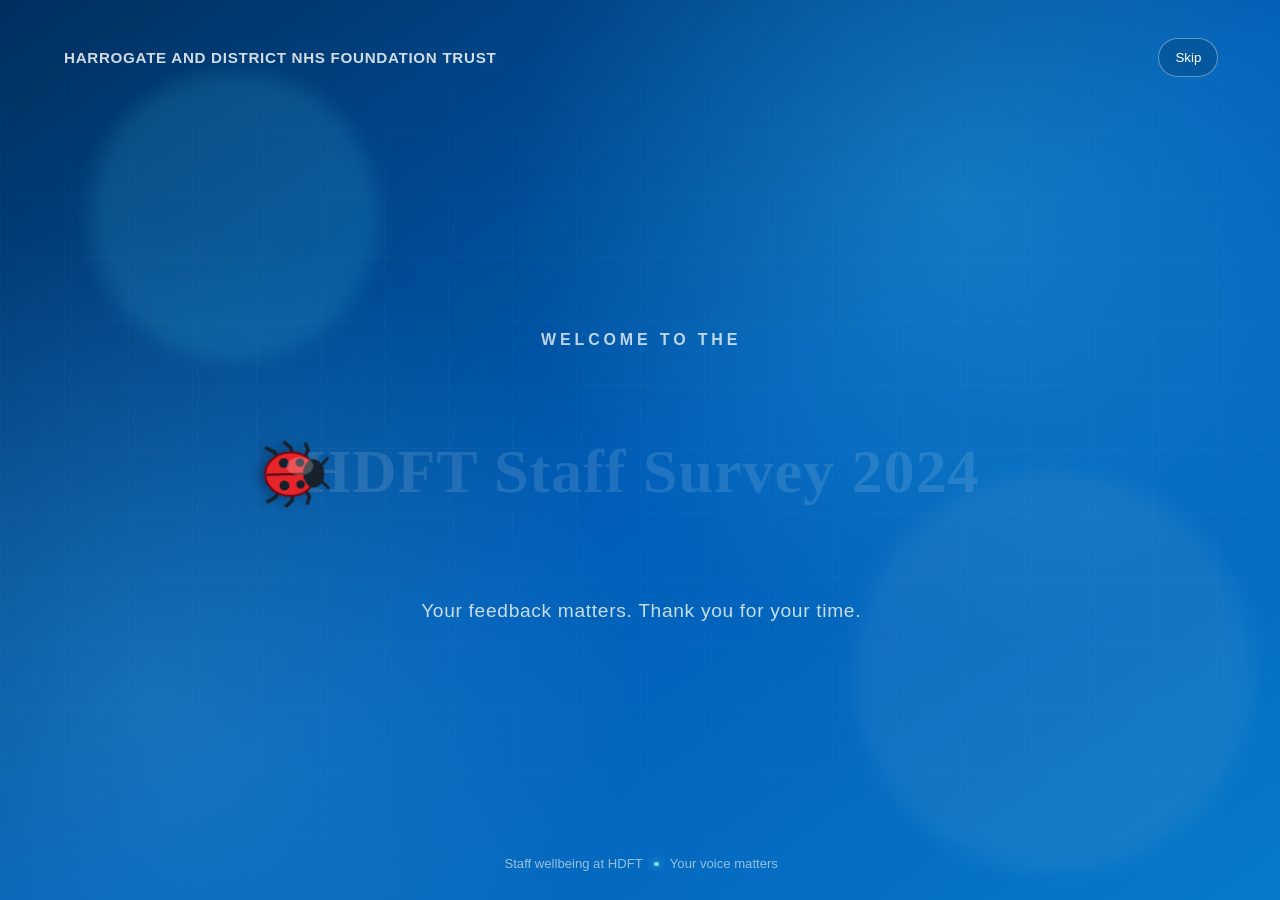
==== public/index.html @ cf276738 "feat: survey_questions table successfully created from Excel - 40 questions loaded into Fabric Lakeh" ====
<!DOCTYPE html>
<html lang="en">
<head>
    <meta charset="UTF-8">
    <meta name="viewport" content="width=device-width, initial-scale=1.0">
    <title>HDFT Staff Survey</title>
    <link rel="stylesheet" href="css/styles.css">
    <style>
    :root{--blue:#005eb8;--deep:#002f5f;--dark:#001c35;--cyan:#41c7ed;--aqua:#7fe4f4;--red:#e7242a;--white:#fff}
    .landing{position:fixed;inset:0;isolation:isolate;overflow:hidden;display:grid;grid-template-rows:auto 1fr auto;color:#fff;background:radial-gradient(circle at 75% 22%,rgb(65 199 237/.28),transparent 28rem),radial-gradient(circle at 12% 78%,rgb(127 228 244/.18),transparent 30rem),linear-gradient(145deg,var(--deep),var(--blue) 52%,#0879c9);transition:opacity .65s,transform .65s,visibility .65s;z-index:1000}
    .landing.hidden{display:none}
    .landing.leaving{opacity:0;visibility:hidden;transform:scale(1.025)}
    .grid{position:absolute;inset:0;z-index:-2;opacity:.16;background-image:linear-gradient(rgb(255 255 255/.15) 1px,transparent 1px),linear-gradient(90deg,rgb(255 255 255/.15) 1px,transparent 1px);background-size:64px 64px;mask-image:linear-gradient(transparent,#000 25%,#000 70%,transparent)}
    .glow{position:absolute;border-radius:50%;filter:blur(10px);opacity:.35;animation:float 9s ease-in-out infinite}.g1{width:18rem;height:18rem;top:8%;left:7%;background:rgb(65 199 237/.45)}.g2{width:25rem;height:25rem;right:2%;bottom:3%;background:rgb(255 255 255/.16);animation-delay:-3s}
    header{display:flex;justify-content:space-between;align-items:center;gap:1rem;padding:clamp(1.2rem,3vw,2.5rem) clamp(1.2rem,5vw,5rem);z-index:5}.org{color:rgb(255 255 255/.82);font-size:clamp(.72rem,1.2vw,.95rem);font-weight:650;letter-spacing:.045em;text-transform:uppercase}.skip,.continue-intro{border-radius:999px;cursor:pointer;transition:.18s;border:none;font-weight:500}.skip{border:1px solid rgb(255 255 255/.38);padding:.68rem 1rem;color:#fff;background:rgb(0 28 53/.2);backdrop-filter:blur(8px)}.skip:hover{color:var(--deep);background:#fff}.skip:focus-visible,.continue-intro:focus-visible{outline:3px solid #ffeb3b;outline-offset:4px}
    main{display:grid;place-items:center;padding:1rem clamp(1rem,4vw,4rem)}.intro,.identity{grid-area:1/1;width:min(94vw,1180px);display:flex;flex-direction:column;align-items:center;text-align:center;transition:.9s cubic-bezier(.22,1,.36,1)}.eyebrow,.overline{margin:0 0 1.2rem;color:rgb(255 255 255/.74);font-weight:700;letter-spacing:.24em;text-transform:uppercase}.stage{position:relative;width:min(94vw,1106px);height:clamp(125px,18vw,205px);display:flex;align-items:center}.wordmark{width:100%;height:auto;overflow:visible}.word-shadow,.word-ink{font-family:"Segoe Script","Bradley Hand","Comic Sans MS",cursive;font-size:62px;font-weight:600;letter-spacing:1px}.word-shadow{fill:rgb(255 255 255/.12)}.word-ink{fill:#fff}
    .guide{fill:none;stroke:transparent}.ladybird-wrap{position:absolute;width:clamp(2.7rem,5.5vw,4.8rem);height:clamp(2.7rem,5.5vw,4.8rem);left:0;top:50%;opacity:0;transform:translate(-50%,-50%);filter:drop-shadow(0 6px 5px rgb(0 20 40/.36))}.ladybird-wrap.moving{opacity:1}.ladybird{width:100%;height:100%;overflow:visible;animation:bob .36s ease-in-out infinite alternate}.legs{transform-origin:center;animation:legs .18s ease-in-out infinite alternate}.particle{position:absolute;z-index:3;border-radius:50%;pointer-events:none;background:radial-gradient(circle,#fff 0 20%,var(--aqua) 30% 55%,transparent 72%);box-shadow:0 0 9px var(--aqua);animation:particle .9s ease-out forwards}.message{margin:1.2rem 0 0;color:rgb(255 255 255/.78);font-size:clamp(.9rem,1.8vw,1.2rem);letter-spacing:.035em;opacity:0;animation:reveal .7s ease 5s forwards}
    .identity{opacity:0;visibility:hidden;transform:translateY(2rem) scale(.92)}.landing.logo .intro{opacity:0;visibility:hidden;transform:translateY(-2rem) scale(.96)}.landing.logo .identity{opacity:1;visibility:visible;transform:none}.dotlogo{display:flex;align-items:center;justify-content:center;line-height:.85;filter:drop-shadow(0 12px 28px rgb(0 28 53/.25))}.letter{font-size:clamp(6.5rem,18vw,13rem);font-weight:800;letter-spacing:-.08em}.o{position:relative;width:clamp(5.8rem,15vw,11rem);height:clamp(5.8rem,15vw,11rem);margin:0 clamp(.4rem,1.4vw,1rem);border:clamp(.6rem,1.7vw,1.2rem) solid rgb(255 255 255/.95);border-radius:50%;box-shadow:0 0 38px rgb(65 199 237/.25)}.orbit{position:absolute;inset:-.65rem;border:2px dashed rgb(127 228 244/.4);border-radius:50%;animation:spin 14s linear infinite}.logo-bug{position:absolute;top:-20%;left:50%;width:clamp(2.7rem,6vw,4.8rem);height:clamp(2.7rem,6vw,4.8rem);transform:translateX(-50%);animation:logoBug 2.5s ease-in-out infinite}.strap{margin:1.2rem 0 0;color:rgb(255 255 255/.86);font-size:clamp(1rem,2vw,1.35rem);letter-spacing:.14em}.continue-intro{display:inline-flex;align-items:center;justify-content:center;gap:.7rem;max-width:min(92vw,42rem);margin-top:1.8rem;padding:.95rem 1.6rem;text-align:center;line-height:1.4;white-space:normal;border:1px solid #fff;color:var(--deep);background:#fff;box-shadow:0 12px 28px rgb(0 28 53/.2)}.continue-intro:hover{color:#fff;background:var(--deep);transform:translateY(-2px)}footer{display:flex;justify-content:center;align-items:center;flex-wrap:wrap;gap:.7rem;padding:1rem 1.5rem 1.6rem;color:rgb(255 255 255/.58);font-size:clamp(.65rem,1.1vw,.82rem)}.footer-dot{width:.3rem;height:.3rem;border-radius:50%;background:var(--aqua);box-shadow:0 0 8px var(--aqua)}
    @keyframes write{to{stroke-dashoffset:0}}@keyframes reveal{to{opacity:1}}@keyframes float{50%{transform:translate(1.5rem,-1rem) scale(1.08)}}@keyframes bob{to{transform:scale(1.06)}}@keyframes legs{to{transform:skewX(3deg)}}@keyframes particle{0%{opacity:0;transform:scale(.25)}20%{opacity:1}to{opacity:0;transform:translate(var(--dx),var(--dy)) scale(1.15)}}@keyframes spin{to{transform:rotate(360deg)}}@keyframes logoBug{50%{transform:translateX(-50%) translateY(-.55rem) rotate(-8deg)}}
    @media(max-width:600px){header{align-items:flex-start}.org{max-width:13rem;font-size:.64rem}.skip{font-size:.72rem;padding:.55rem .7rem}.stage{height:150px}.letter{font-size:clamp(5.2rem,27vw,7rem)}.o{width:clamp(4.4rem,22vw,5.8rem);height:clamp(4.4rem,22vw,5.8rem)}}
    @media(prefers-reduced-motion:reduce){*{animation-duration:1ms!important;animation-delay:0ms!important;transition-duration:1ms!important}.intro{display:none}.identity{opacity:1;visibility:visible;transform:none}}
    </style>
</head>
<body>
    <!-- HDFT Landing Page -->
    <section class="landing" id="landing" aria-label="HDFT Staff Survey introduction">
        <div class="grid" aria-hidden="true"></div><span class="glow g1"></span><span class="glow g2"></span>
        <header><div class="org">Harrogate and District NHS Foundation Trust</div><button class="skip" id="skip">Skip</button></header>
        <main>
            <div class="intro">
                <p class="eyebrow">Welcome to the</p>
                <div class="stage" id="stage">
                    <svg class="wordmark" viewBox="0 0 1106 180" role="img" aria-label="HDFT Staff Survey">
                        <defs>
                            <filter id="textGlow" x="-20%" y="-50%" width="140%" height="200%">
                                <feGaussianBlur stdDeviation="2.5" result="blur" />
                                <feMerge><feMergeNode in="blur"/><feMergeNode in="SourceGraphic"/></feMerge>
                            </filter>
                            <clipPath id="writingReveal">
                                <rect id="revealRect" x="0" y="0" width="0" height="180" />
                            </clipPath>
                        </defs>
                        <text class="word-shadow" x="553" y="108" text-anchor="middle">HDFT Staff Survey 2024</text>
                        <text class="word-ink" x="553" y="108" text-anchor="middle" clip-path="url(#writingReveal)" filter="url(#textGlow)">HDFT Staff Survey 2024</text>
                        <path id="inkPath" class="guide" d="M55 108 C245 95 410 112 555 102 C720 91 875 111 1050 101" />
                    </svg>
                    <div class="ladybird-wrap moving" id="bug" aria-hidden="true">
                        <svg class="ladybird" viewBox="0 0 100 100"><g class="legs" fill="none" stroke="#17212b" stroke-width="5" stroke-linecap="round"><path d="M35 42 17 31 8 34M31 55 13 55 5 64M35 68 18 79 12 90M65 42 83 31 92 34M69 55 87 55 95 64M65 68 82 79 88 90"/></g><ellipse cx="50" cy="57" rx="31" ry="36" fill="#e7242a" stroke="#6e0914" stroke-width="3"/><path d="M50 23v68" stroke="#520811" stroke-width="3"/><ellipse cx="50" cy="24" rx="20" ry="15" fill="#17212b"/><path d="M40 14 29 4M60 14 71 4" stroke="#17212b" stroke-width="4" stroke-linecap="round"/><g fill="#17212b"><circle cx="34" cy="43" r="6"/><circle cx="34" cy="66" r="7"/><circle cx="65" cy="43" r="6"/><circle cx="66" cy="66" r="7"/></g><ellipse cx="39" cy="43" rx="13" ry="19" fill="rgb(255 255 255/.22)"/></svg>
                    </div>
                </div>
                <p class="message">Your feedback matters. Thank you for your time.</p>
            </div>
            <div class="identity">
                <p class="overline">Staff Survey 2024</p>
                <div class="dotlogo" aria-label="HDFT"><span class="letter">H</span><span class="o"><span class="orbit"></span><span class="logo-bug" id="logoBug"></span></span><span class="letter">T</span></div>
                <p class="strap">Listen. Learn. Improve.</p>
                <button class="continue-intro" id="continue-intro">Begin the survey <span aria-hidden="true">→</span></button>
            </div>
        </main>
        <footer><span>Staff wellbeing at HDFT</span><span class="footer-dot"></span><span>Your voice matters</span></footer>
    </section>

    <div id="app" class="container" style="display:none;">
        <!-- Loading State -->
        <div id="loading" class="loading hidden">
            <div class="spinner"></div>
            <p>Loading survey...</p>
        </div>

        <!-- Token Entry Page -->
        <div id="token-entry" class="page hidden">

        <!-- Survey Page -->
        <div id="survey-page" class="page hidden">
            <div class="survey-container">
                <div class="survey-header">
                    <h1 id="survey-title">HDFT Staff Survey</h1>
                    <p id="survey-description" class="survey-description"></p>
                    <div class="progress-bar">
                        <div id="progress-fill" class="progress-fill" style="width: 0%"></div>
                    </div>
                    <p class="progress-text">
                        Question <span id="current-question">1</span> of <span id="total-questions">0</span>
                    </p>
                </div>

                <form id="survey-form" class="survey-form">
                    <div id="questions-container" class="questions-container"></div>

                    <div class="form-actions">
                        <button type="button" id="prev-btn" class="btn btn-secondary hidden">
                            ← Previous
                        </button>
                        <button type="button" id="next-btn" class="btn btn-primary hidden">
                            Next →
                        </button>
                        <button type="submit" id="submit-btn" class="btn btn-success hidden">
                            Submit Survey
                        </button>
                    </div>

                    <div id="survey-error" class="alert alert-error hidden"></div>
                </form>

                <div class="survey-info">
                    <p><strong>Note:</strong> Your responses are confidential and will be analyzed in aggregate.</p>
                </div>
            </div>
        </div>

        <!-- Thank You Page -->
        <div id="thank-you-page" class="page hidden">
            <div class="card success-card">
                <div class="success-icon">✓</div>
                <h1>Thank You!</h1>
                <p class="thank-you-message">
                    Your survey response has been successfully recorded.
                </p>
                <p class="thank-you-details">
                    We appreciate your feedback and will use it to improve our services.
                </p>
            </div>
        </div>

        <!-- Error Page -->
        <div id="error-page" class="page hidden">
            <div class="card error-card">
                <div class="error-icon">!</div>
                <h1 id="error-title">Error</h1>
                <p id="error-message"></p>
                <button class="btn btn-primary" onclick="location.reload()">Try Again</button>
            </div>
        </div>
    </div>

    <script>
    // Handle landing page animation
    (() => {
        const landing = document.getElementById('landing');
        const stage = document.getElementById('stage');
        const bug = document.getElementById('bug');
        const ink = document.getElementById('inkPath');
        const logoBug = document.getElementById('logoBug');
        const revealRect = document.getElementById('revealRect');
        const skipBtn = document.getElementById('skip');
        
        if (logoBug && bug) logoBug.innerHTML = bug.innerHTML;
        
        const duration = 8600, delay = 600;
        const reduced = matchMedia('(prefers-reduced-motion: reduce)').matches;
        let start = null, lastParticle = 0, raf;
        
        function placeBug(t) {
            if (!start) start = t;
            const elapsed = t - start;
            const p = Math.max(0, Math.min(1, (elapsed - delay) / duration));
            const len = ink.getTotalLength();
            const pt = ink.getPointAtLength(len * p);
            const next = ink.getPointAtLength(Math.min(len, len * p + 2));
            const svg = ink.ownerSVGElement;
            const r = svg.getBoundingClientRect();
            const vb = svg.viewBox.baseVal;
            const x = (pt.x - vb.x) / vb.width * r.width;
            const y = (pt.y - vb.y) / vb.height * r.height;
            
            if (revealRect) revealRect.setAttribute('width', String(1106 * p));
            bug.style.left = x + 'px';
            bug.style.top = y + 'px';
            bug.style.rotate = (Math.atan2(next.y - pt.y, next.x - pt.x) * 180 / Math.PI + 90) + 'deg';
            
            if (elapsed > delay && t - lastParticle > 85 && p < 1) {
                particle(x, y);
                lastParticle = t;
            }
            if (p < 1) raf = requestAnimationFrame(placeBug);
        }
        
        function particle(x, y) {
            const e = document.createElement('i');
            e.className = 'particle';
            const s = 3 + Math.random() * 5;
            e.style.cssText = `left:${x}px;top:${y}px;width:${s}px;height:${s}px;--dx:${-15 + Math.random() * 30}px;--dy:${-25 - Math.random() * 25}px`;
            stage.appendChild(e);
            setTimeout(() => e.remove(), 1000);
        }
        
        function finish() {
            landing.classList.add('leaving');
            setTimeout(() => {
                landing.classList.add('hidden');
            }, 650);
        }
        
        if (skipBtn) skipBtn.onclick = finish;
        
        if (reduced) {
            if (revealRect) revealRect.setAttribute('width', '1106');
            landing.classList.add('logo');
        } else {
            raf = requestAnimationFrame(placeBug);
            setTimeout(() => landing.classList.add('logo'), delay + duration + 1400);
        }
        
        window.addEventListener('beforeunload', () => cancelAnimationFrame(raf));
    })();
    </script>

    <script src="js/app.js"></script>
</body>
</html>
---- public/css/styles.css ----
/* ============================================================================
   HDFT Staff Survey - Stylesheet
   ============================================================================ */

:root {
    --primary-color: #0078d4;
    --primary-dark: #005a9e;
    --primary-light: #e7f1fa;
    --success-color: #107c10;
    --error-color: #e74c3c;
    --warning-color: #f39c12;
    --text-color: #333;
    --text-light: #666;
    --border-color: #ddd;
    --bg-color: #f5f5f5;
    --white: #fff;
    
    --spacing-xs: 4px;
    --spacing-sm: 8px;
    --spacing-md: 16px;
    --spacing-lg: 24px;
    --spacing-xl: 32px;
    
    --border-radius: 4px;
    --shadow: 0 2px 8px rgba(0, 0, 0, 0.1);
    --shadow-lg: 0 4px 16px rgba(0, 0, 0, 0.15);
}

* {
    margin: 0;
    padding: 0;
    box-sizing: border-box;
}

html, body {
    height: 100%;
    font-family: -apple-system, BlinkMacSystemFont, 'Segoe UI', Roboto, 'Helvetica Neue', Arial, sans-serif;
    background-color: var(--bg-color);
    color: var(--text-color);
    line-height: 1.6;
}

/* ============================================================================
   CONTAINER & LAYOUT
   ============================================================================ */

.container {
    min-height: 100vh;
    display: flex;
    align-items: center;
    justify-content: center;
    padding: var(--spacing-md);
}

.page {
    width: 100%;
    max-width: 800px;
    animation: fadeIn 0.3s ease-in;
}

.page.hidden {
    display: none;
}

@keyframes fadeIn {
    from {
        opacity: 0;
        transform: translateY(10px);
    }
    to {
        opacity: 1;
        transform: translateY(0);
    }
}

/* ============================================================================
   CARD COMPONENT
   ============================================================================ */

.card {
    background: var(--white);
    border-radius: var(--border-radius);
    box-shadow: var(--shadow);
    overflow: hidden;
}

.card-header {
    background: linear-gradient(135deg, var(--primary-color), var(--primary-dark));
    color: var(--white);
    padding: var(--spacing-xl);
    text-align: center;
}

.card-header h1 {
    font-size: 28px;
    margin-bottom: var(--spacing-sm);
}

.card-header .subtitle {
    font-size: 16px;
    opacity: 0.95;
}

.card > *:not(.card-header) {
    padding: var(--spacing-xl);
}

.success-card {
    text-align: center;
    padding: var(--spacing-xl);
}

.error-card {
    text-align: center;
    padding: var(--spacing-xl);
}

.success-icon, .error-icon {
    font-size: 64px;
    margin-bottom: var(--spacing-md);
}

.success-icon {
    color: var(--success-color);
}

.error-icon {
    color: var(--error-color);
}

.success-card h1, .error-card h1 {
    color: var(--primary-color);
    margin-bottom: var(--spacing-md);
}

.thank-you-message {
    font-size: 18px;
    font-weight: 500;
    color: var(--text-color);
    margin-bottom: var(--spacing-md);
}

.thank-you-details {
    color: var(--text-light);
    margin-bottom: var(--spacing-lg);
}

/* ============================================================================
   FORM COMPONENTS
   ============================================================================ */

.form {
    display: flex;
    flex-direction: column;
    gap: var(--spacing-md);
}

.form-group {
    display: flex;
    flex-direction: column;
    gap: var(--spacing-sm);
}

.form-group label {
    font-weight: 500;
    color: var(--text-color);
}

.form-group input,
.form-group textarea,
.form-group select {
    padding: var(--spacing-md);
    border: 1px solid var(--border-color);
    border-radius: var(--border-radius);
    font-size: 14px;
    font-family: inherit;
    transition: border-color 0.2s, box-shadow 0.2s;
}

.form-group input:focus,
.form-group textarea:focus,
.form-group select:focus {
    outline: none;
    border-color: var(--primary-color);
    box-shadow: 0 0 0 3px var(--primary-light);
}

.form-group input:invalid {
    border-color: var(--error-color);
}

.help-text {
    font-size: 12px;
    color: var(--text-light);
}

/* ============================================================================
   BUTTONS
   ============================================================================ */

.btn {
    padding: var(--spacing-md) var(--spacing-lg);
    border: none;
    border-radius: var(--border-radius);
    font-size: 14px;
    font-weight: 500;
    cursor: pointer;
    transition: background-color 0.2s, transform 0.1s;
    text-transform: uppercase;
    letter-spacing: 0.5px;
}

.btn:hover:not(:disabled) {
    transform: translateY(-2px);
}

.btn:active:not(:disabled) {
    transform: translateY(0);
}

.btn:disabled {
    opacity: 0.5;
    cursor: not-allowed;
}

.btn.hidden {
    display: none;
}

.btn-primary {
    background-color: var(--primary-color);
    color: var(--white);
}

.btn-primary:hover:not(:disabled) {
    background-color: var(--primary-dark);
}

.btn-secondary {
    background-color: var(--border-color);
    color: var(--text-color);
}

.btn-secondary:hover:not(:disabled) {
    background-color: #bbb;
}

.btn-success {
    background-color: var(--success-color);
    color: var(--white);
}

.btn-success:hover:not(:disabled) {
    background-color: #0d5f0d;
}

.btn-large {
    width: 100%;
    padding: var(--spacing-lg) var(--spacing-xl);
    font-size: 16px;
}

.form-actions {
    display: flex;
    gap: var(--spacing-md);
    margin-top: var(--spacing-lg);
}

.form-actions .btn {
    flex: 1;
}

/* ============================================================================
   ALERTS
   ============================================================================ */

.alert {
    padding: var(--spacing-md);
    border-radius: var(--border-radius);
    margin-bottom: var(--spacing-md);
    font-size: 14px;
}

.alert.hidden {
    display: none;
}

.alert-error {
    background-color: #fde7e7;
    color: var(--error-color);
    border-left: 4px solid var(--error-color);
}

.alert-success {
    background-color: #e8f5e9;
    color: var(--success-color);
    border-left: 4px solid var(--success-color);
}

/* ============================================================================
   SURVEY STYLES
   ============================================================================ */

.survey-header {
    background-color: var(--primary-light);
    padding: var(--spacing-lg);
    border-bottom: 1px solid var(--border-color);
}

.survey-header h1 {
    color: var(--primary-color);
    margin-bottom: var(--spacing-sm);
}

.survey-description {
    color: var(--text-light);
    font-size: 14px;
    margin-bottom: var(--spacing-md);
}

.progress-bar {
    width: 100%;
    height: 4px;
    background-color: var(--border-color);
    border-radius: 2px;
    overflow: hidden;
    margin-bottom: var(--spacing-md);
}

.progress-fill {
    height: 100%;
    background-color: var(--primary-color);
    transition: width 0.3s ease;
}

.progress-text {
    font-size: 12px;
    color: var(--text-light);
    text-align: right;
}

.questions-container {
    padding: var(--spacing-lg);
}

.question-group {
    margin-bottom: var(--spacing-xl);
    padding-bottom: var(--spacing-xl);
    border-bottom: 1px solid var(--border-color);
}

.question-group:last-child {
    border-bottom: none;
}

.question-label {
    display: block;
    font-weight: 500;
    margin-bottom: var(--spacing-md);
    color: var(--text-color);
}

.question-number {
    color: var(--text-light);
    font-size: 12px;
    text-transform: uppercase;
    letter-spacing: 0.5px;
    margin-bottom: var(--spacing-sm);
}

/* Likert Scale */
.likert-options {
    display: flex;
    gap: var(--spacing-sm);
    flex-wrap: wrap;
    justify-content: space-between;
}

.likert-options label {
    flex: 1;
    min-width: 80px;
}

.likert-options input[type="radio"] {
    display: none;
}

.likert-option {
    display: flex;
    align-items: center;
    justify-content: center;
    padding: var(--spacing-md);
    border: 1px solid var(--border-color);
    border-radius: var(--border-radius);
    cursor: pointer;
    transition: all 0.2s;
    text-align: center;
    font-size: 12px;
}

.likert-options input[type="radio"]:checked + .likert-option {
    background-color: var(--primary-color);
    color: var(--white);
    border-color: var(--primary-color);
}

.likert-options input[type="radio"]:hover + .likert-option {
    border-color: var(--primary-color);
}

/* Multiple Choice */
.checkbox-options {
    display: flex;
    flex-direction: column;
    gap: var(--spacing-md);
}

.checkbox-option {
    display: flex;
    align-items: center;
    gap: var(--spacing-md);
}

.checkbox-option input[type="checkbox"] {
    width: 18px;
    height: 18px;
    cursor: pointer;
    accent-color: var(--primary-color);
}

.checkbox-option label {
    cursor: pointer;
    flex: 1;
}

/* Text Input */
.text-input {
    width: 100%;
}

/* Text Area */
.text-area {
    width: 100%;
    min-height: 120px;
    resize: vertical;
}

/* ============================================================================
   HELP SECTION
   ============================================================================ */

.help-section {
    background-color: var(--primary-light);
    padding: var(--spacing-lg);
    border-radius: var(--border-radius);
    margin-top: var(--spacing-lg);
    border-left: 4px solid var(--primary-color);
}

.help-section p {
    margin: var(--spacing-sm) 0;
    color: var(--text-color);
}

.help-section p:first-child {
    margin-top: 0;
}

.help-section p:last-child {
    margin-bottom: 0;
}

.survey-info {
    padding: var(--spacing-lg);
    background-color: #f9f9f9;
    border-radius: var(--border-radius);
    font-size: 13px;
    color: var(--text-light);
    border-top: 1px solid var(--border-color);
}

/* ============================================================================
   LOADING
   ============================================================================ */

.loading {
    display: flex;
    flex-direction: column;
    align-items: center;
    justify-content: center;
    gap: var(--spacing-md);
}

.loading.hidden {
    display: none;
}

.spinner {
    width: 40px;
    height: 40px;
    border: 4px solid var(--primary-light);
    border-top-color: var(--primary-color);
    border-radius: 50%;
    animation: spin 1s linear infinite;
}

@keyframes spin {
    to {
        transform: rotate(360deg);
    }
}

/* ============================================================================
   RESPONSIVE DESIGN
   ============================================================================ */

@media (max-width: 768px) {
    .container {
        padding: var(--spacing-md);
    }

    .card-header {
        padding: var(--spacing-lg);
    }

    .card-header h1 {
        font-size: 24px;
    }

    .card > *:not(.card-header) {
        padding: var(--spacing-lg);
    }

    .likert-options {
        gap: var(--spacing-xs);
    }

    .likert-option {
        padding: var(--spacing-sm);
        font-size: 11px;
    }

    .form-actions {
        flex-direction: column;
    }

    .form-actions .btn {
        width: 100%;
    }
}

@media (max-width: 480px) {
    .container {
        padding: var(--spacing-sm);
    }

    .card-header {
        padding: var(--spacing-lg) var(--spacing-md);
    }

    .card-header h1 {
        font-size: 20px;
    }

    .card > *:not(.card-header) {
        padding: var(--spacing-lg) var(--spacing-md);
    }

    .btn {
        padding: var(--spacing-md) var(--spacing-md);
        font-size: 13px;
    }

    .question-group {
        margin-bottom: var(--spacing-lg);
        padding-bottom: var(--spacing-lg);
    }
}

/* ============================================================================
   PRINT STYLES
   ============================================================================ */

@media print {
    body {
        background-color: var(--white);
    }

    .btn,
    .form-actions,
    .help-section,
    .loading {
        display: none;
    }
}
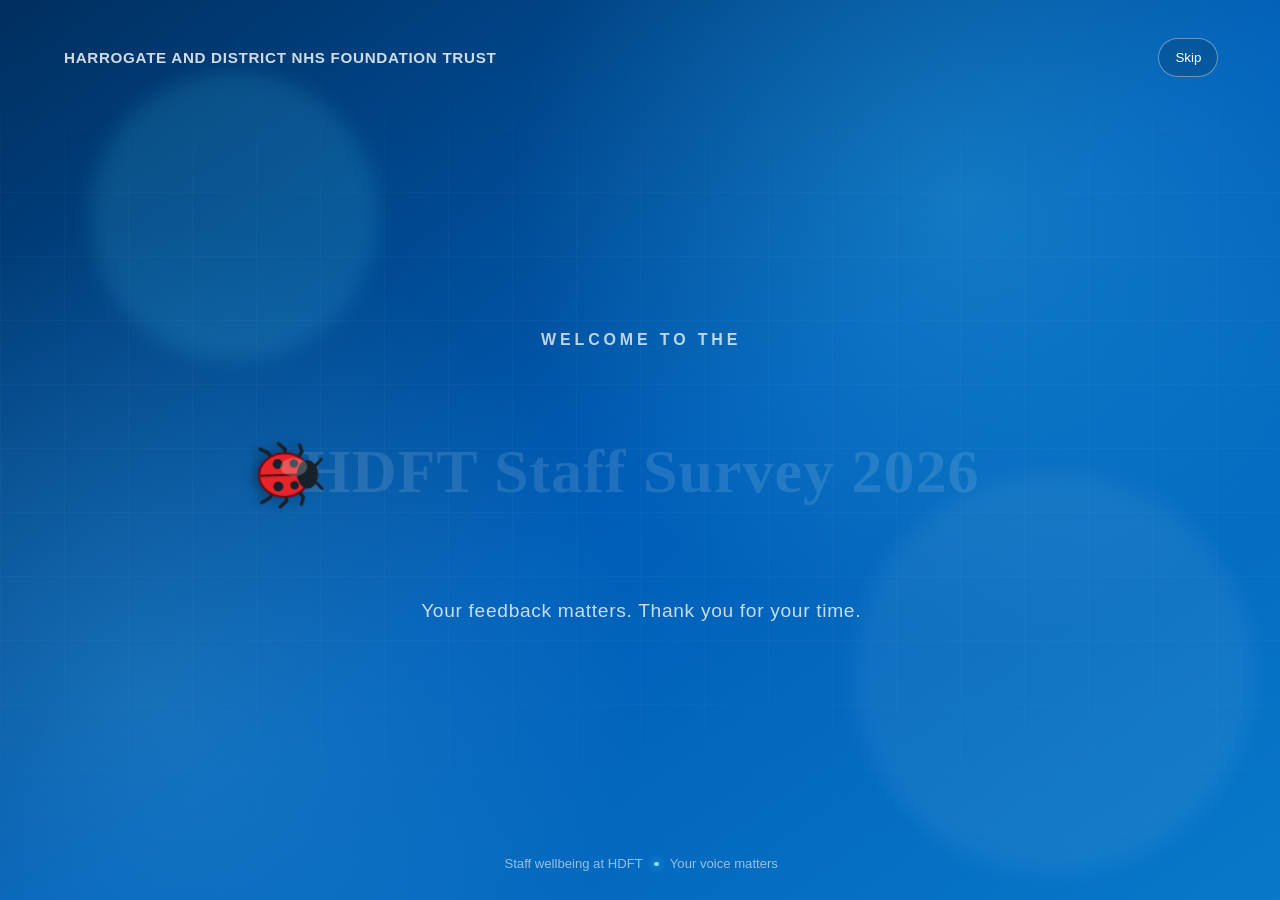
==== commit 5ef3e2c0: "fix: update survey year to 2026 and logo to DOT - Changed year from 2024 to 2026 in both landing.htm" ====
--- a/public/index.html
+++ b/public/index.html
@@ -40,8 +40,8 @@
                                 <rect id="revealRect" x="0" y="0" width="0" height="180" />
                             </clipPath>
                         </defs>
-                        <text class="word-shadow" x="553" y="108" text-anchor="middle">HDFT Staff Survey 2024</text>
-                        <text class="word-ink" x="553" y="108" text-anchor="middle" clip-path="url(#writingReveal)" filter="url(#textGlow)">HDFT Staff Survey 2024</text>
+                        <text class="word-shadow" x="553" y="108" text-anchor="middle">HDFT Staff Survey 2026</text>
+                        <text class="word-ink" x="553" y="108" text-anchor="middle" clip-path="url(#writingReveal)" filter="url(#textGlow)">HDFT Staff Survey 2026</text>
                         <path id="inkPath" class="guide" d="M55 108 C245 95 410 112 555 102 C720 91 875 111 1050 101" />
                     </svg>
                     <div class="ladybird-wrap moving" id="bug" aria-hidden="true">
@@ -51,8 +51,8 @@
                 <p class="message">Your feedback matters. Thank you for your time.</p>
             </div>
             <div class="identity">
-                <p class="overline">Staff Survey 2024</p>
-                <div class="dotlogo" aria-label="HDFT"><span class="letter">H</span><span class="o"><span class="orbit"></span><span class="logo-bug" id="logoBug"></span></span><span class="letter">T</span></div>
+                <p class="overline">Staff Survey 2026</p>
+                <div class="dotlogo" aria-label="DOT"><span class="letter">D</span><span class="o"><span class="orbit"></span><span class="logo-bug" id="logoBug"></span></span><span class="letter">T</span></div>
                 <p class="strap">Listen. Learn. Improve.</p>
                 <button class="continue-intro" id="continue-intro">Begin the survey <span aria-hidden="true">→</span></button>
             </div>
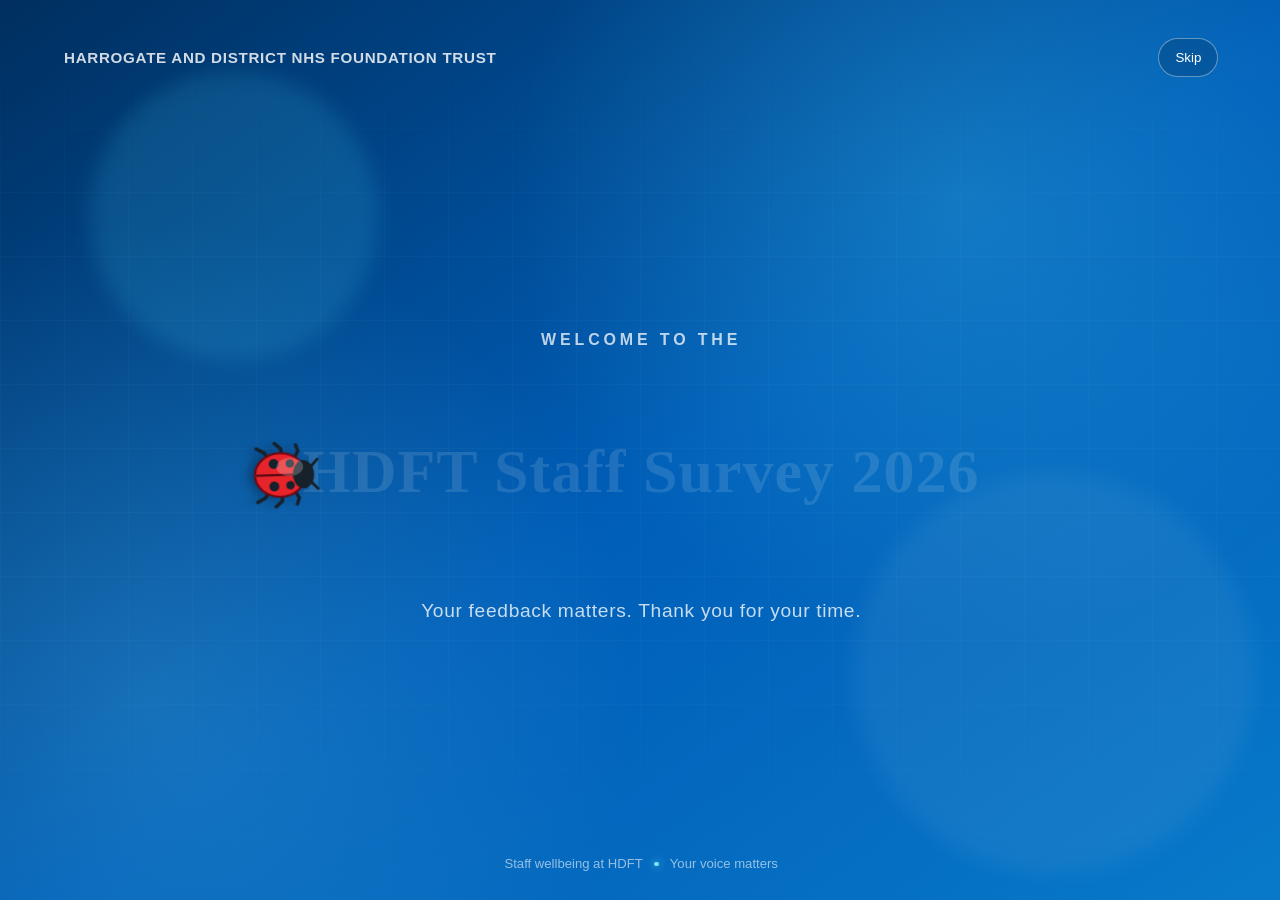
==== commit a3688e5b: "feat: add Digital Opportunities Team branding - Added 'Digital Opportunities Team' subtitle under ma" ====
--- a/public/index.html
+++ b/public/index.html
@@ -15,7 +15,7 @@
     header{display:flex;justify-content:space-between;align-items:center;gap:1rem;padding:clamp(1.2rem,3vw,2.5rem) clamp(1.2rem,5vw,5rem);z-index:5}.org{color:rgb(255 255 255/.82);font-size:clamp(.72rem,1.2vw,.95rem);font-weight:650;letter-spacing:.045em;text-transform:uppercase}.skip,.continue-intro{border-radius:999px;cursor:pointer;transition:.18s;border:none;font-weight:500}.skip{border:1px solid rgb(255 255 255/.38);padding:.68rem 1rem;color:#fff;background:rgb(0 28 53/.2);backdrop-filter:blur(8px)}.skip:hover{color:var(--deep);background:#fff}.skip:focus-visible,.continue-intro:focus-visible{outline:3px solid #ffeb3b;outline-offset:4px}
     main{display:grid;place-items:center;padding:1rem clamp(1rem,4vw,4rem)}.intro,.identity{grid-area:1/1;width:min(94vw,1180px);display:flex;flex-direction:column;align-items:center;text-align:center;transition:.9s cubic-bezier(.22,1,.36,1)}.eyebrow,.overline{margin:0 0 1.2rem;color:rgb(255 255 255/.74);font-weight:700;letter-spacing:.24em;text-transform:uppercase}.stage{position:relative;width:min(94vw,1106px);height:clamp(125px,18vw,205px);display:flex;align-items:center}.wordmark{width:100%;height:auto;overflow:visible}.word-shadow,.word-ink{font-family:"Segoe Script","Bradley Hand","Comic Sans MS",cursive;font-size:62px;font-weight:600;letter-spacing:1px}.word-shadow{fill:rgb(255 255 255/.12)}.word-ink{fill:#fff}
     .guide{fill:none;stroke:transparent}.ladybird-wrap{position:absolute;width:clamp(2.7rem,5.5vw,4.8rem);height:clamp(2.7rem,5.5vw,4.8rem);left:0;top:50%;opacity:0;transform:translate(-50%,-50%);filter:drop-shadow(0 6px 5px rgb(0 20 40/.36))}.ladybird-wrap.moving{opacity:1}.ladybird{width:100%;height:100%;overflow:visible;animation:bob .36s ease-in-out infinite alternate}.legs{transform-origin:center;animation:legs .18s ease-in-out infinite alternate}.particle{position:absolute;z-index:3;border-radius:50%;pointer-events:none;background:radial-gradient(circle,#fff 0 20%,var(--aqua) 30% 55%,transparent 72%);box-shadow:0 0 9px var(--aqua);animation:particle .9s ease-out forwards}.message{margin:1.2rem 0 0;color:rgb(255 255 255/.78);font-size:clamp(.9rem,1.8vw,1.2rem);letter-spacing:.035em;opacity:0;animation:reveal .7s ease 5s forwards}
-    .identity{opacity:0;visibility:hidden;transform:translateY(2rem) scale(.92)}.landing.logo .intro{opacity:0;visibility:hidden;transform:translateY(-2rem) scale(.96)}.landing.logo .identity{opacity:1;visibility:visible;transform:none}.dotlogo{display:flex;align-items:center;justify-content:center;line-height:.85;filter:drop-shadow(0 12px 28px rgb(0 28 53/.25))}.letter{font-size:clamp(6.5rem,18vw,13rem);font-weight:800;letter-spacing:-.08em}.o{position:relative;width:clamp(5.8rem,15vw,11rem);height:clamp(5.8rem,15vw,11rem);margin:0 clamp(.4rem,1.4vw,1rem);border:clamp(.6rem,1.7vw,1.2rem) solid rgb(255 255 255/.95);border-radius:50%;box-shadow:0 0 38px rgb(65 199 237/.25)}.orbit{position:absolute;inset:-.65rem;border:2px dashed rgb(127 228 244/.4);border-radius:50%;animation:spin 14s linear infinite}.logo-bug{position:absolute;top:-20%;left:50%;width:clamp(2.7rem,6vw,4.8rem);height:clamp(2.7rem,6vw,4.8rem);transform:translateX(-50%);animation:logoBug 2.5s ease-in-out infinite}.strap{margin:1.2rem 0 0;color:rgb(255 255 255/.86);font-size:clamp(1rem,2vw,1.35rem);letter-spacing:.14em}.continue-intro{display:inline-flex;align-items:center;justify-content:center;gap:.7rem;max-width:min(92vw,42rem);margin-top:1.8rem;padding:.95rem 1.6rem;text-align:center;line-height:1.4;white-space:normal;border:1px solid #fff;color:var(--deep);background:#fff;box-shadow:0 12px 28px rgb(0 28 53/.2)}.continue-intro:hover{color:#fff;background:var(--deep);transform:translateY(-2px)}footer{display:flex;justify-content:center;align-items:center;flex-wrap:wrap;gap:.7rem;padding:1rem 1.5rem 1.6rem;color:rgb(255 255 255/.58);font-size:clamp(.65rem,1.1vw,.82rem)}.footer-dot{width:.3rem;height:.3rem;border-radius:50%;background:var(--aqua);box-shadow:0 0 8px var(--aqua)}
+    .identity{opacity:0;visibility:hidden;transform:translateY(2rem) scale(.92)}.landing.logo .intro{opacity:0;visibility:hidden;transform:translateY(-2rem) scale(.96)}.landing.logo .identity{opacity:1;visibility:visible;transform:none}.dotlogo{display:flex;align-items:center;justify-content:center;line-height:.85;filter:drop-shadow(0 12px 28px rgb(0 28 53/.25))}.letter{font-size:clamp(6.5rem,18vw,13rem);font-weight:800;letter-spacing:-.08em}.o{position:relative;width:clamp(5.8rem,15vw,11rem);height:clamp(5.8rem,15vw,11rem);margin:0 clamp(.4rem,1.4vw,1rem);border:clamp(.6rem,1.7vw,1.2rem) solid rgb(255 255 255/.95);border-radius:50%;box-shadow:0 0 38px rgb(65 199 237/.25)}.orbit{position:absolute;inset:-.65rem;border:2px dashed rgb(127 228 244/.4);border-radius:50%;animation:spin 14s linear infinite}.logo-bug{position:absolute;top:-20%;left:50%;width:clamp(2.7rem,6vw,4.8rem);height:clamp(2.7rem,6vw,4.8rem);transform:translateX(-50%);animation:logoBug 2.5s ease-in-out infinite}.strap{margin:1.2rem 0 0;color:rgb(255 255 255/.86);font-size:clamp(1rem,2vw,1.35rem);letter-spacing:.14em}.logo-subtitle{margin:.4rem 0 0;color:rgb(255 255 255/.66);font-size:clamp(.7rem,1.4vw,.9rem);font-weight:400;letter-spacing:.06em;text-transform:lowercase}.continue-intro{display:inline-flex;align-items:center;justify-content:center;gap:.7rem;max-width:min(92vw,42rem);margin-top:1.8rem;padding:.95rem 1.6rem;text-align:center;line-height:1.4;white-space:normal;border:1px solid #fff;color:var(--deep);background:#fff;box-shadow:0 12px 28px rgb(0 28 53/.2)}.continue-intro:hover{color:#fff;background:var(--deep);transform:translateY(-2px)}footer{display:flex;justify-content:center;align-items:center;flex-wrap:wrap;gap:.7rem;padding:1rem 1.5rem 1.6rem;color:rgb(255 255 255/.58);font-size:clamp(.65rem,1.1vw,.82rem)}.footer-dot{width:.3rem;height:.3rem;border-radius:50%;background:var(--aqua);box-shadow:0 0 8px var(--aqua)}
     @keyframes write{to{stroke-dashoffset:0}}@keyframes reveal{to{opacity:1}}@keyframes float{50%{transform:translate(1.5rem,-1rem) scale(1.08)}}@keyframes bob{to{transform:scale(1.06)}}@keyframes legs{to{transform:skewX(3deg)}}@keyframes particle{0%{opacity:0;transform:scale(.25)}20%{opacity:1}to{opacity:0;transform:translate(var(--dx),var(--dy)) scale(1.15)}}@keyframes spin{to{transform:rotate(360deg)}}@keyframes logoBug{50%{transform:translateX(-50%) translateY(-.55rem) rotate(-8deg)}}
     @media(max-width:600px){header{align-items:flex-start}.org{max-width:13rem;font-size:.64rem}.skip{font-size:.72rem;padding:.55rem .7rem}.stage{height:150px}.letter{font-size:clamp(5.2rem,27vw,7rem)}.o{width:clamp(4.4rem,22vw,5.8rem);height:clamp(4.4rem,22vw,5.8rem)}}
     @media(prefers-reduced-motion:reduce){*{animation-duration:1ms!important;animation-delay:0ms!important;transition-duration:1ms!important}.intro{display:none}.identity{opacity:1;visibility:visible;transform:none}}
@@ -53,6 +53,7 @@
             <div class="identity">
                 <p class="overline">Staff Survey 2026</p>
                 <div class="dotlogo" aria-label="DOT"><span class="letter">D</span><span class="o"><span class="orbit"></span><span class="logo-bug" id="logoBug"></span></span><span class="letter">T</span></div>
+                <p class="logo-subtitle">digital opportunities team</p>
                 <p class="strap">Listen. Learn. Improve.</p>
                 <button class="continue-intro" id="continue-intro">Begin the survey <span aria-hidden="true">→</span></button>
             </div>
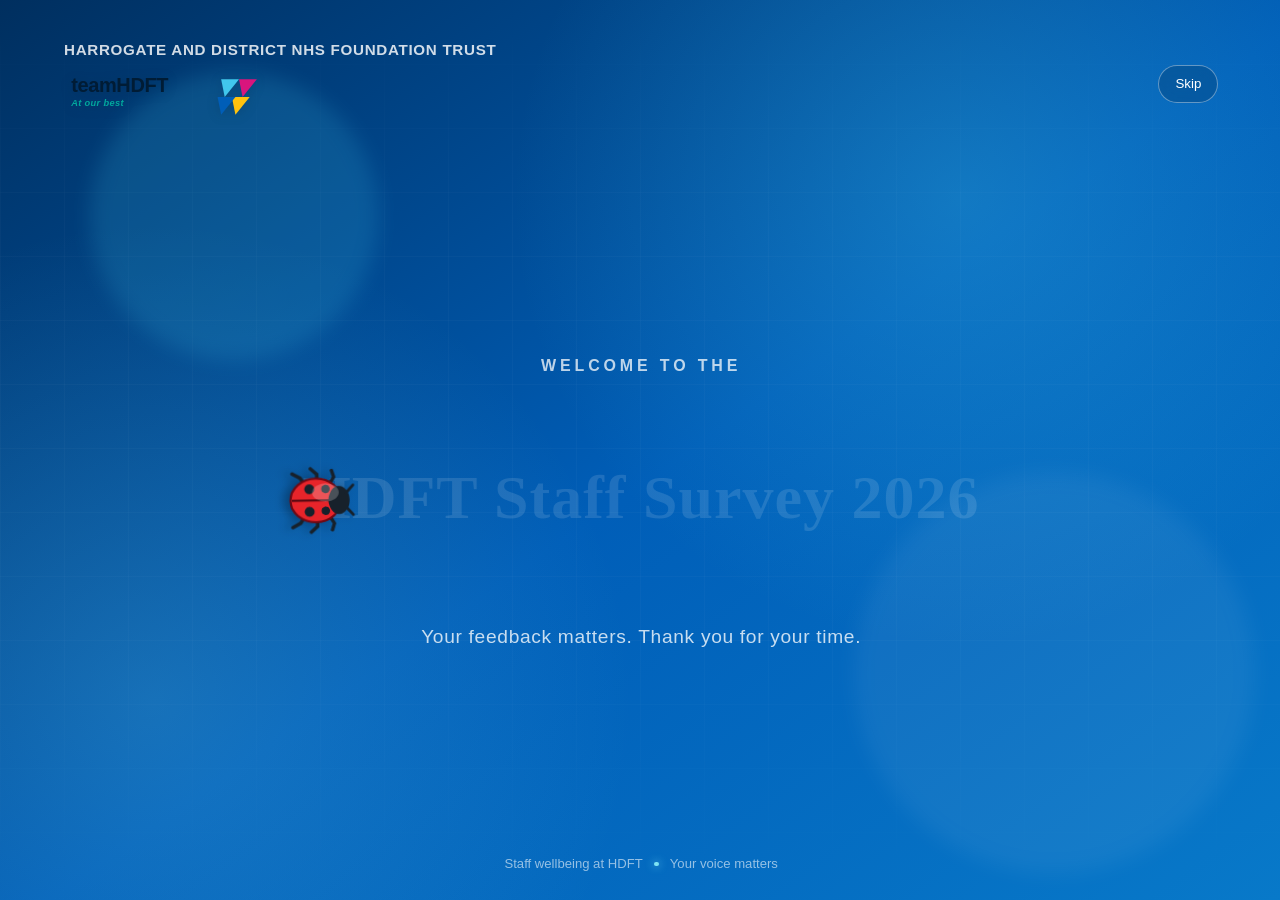
==== commit 8dfbf186: "feat: add teamHDFT logo to landing page header - Add teamHDFT 'At our best' SVG logo under organizat" ====
--- a/public/index.html
+++ b/public/index.html
@@ -12,12 +12,12 @@
     .landing.leaving{opacity:0;visibility:hidden;transform:scale(1.025)}
     .grid{position:absolute;inset:0;z-index:-2;opacity:.16;background-image:linear-gradient(rgb(255 255 255/.15) 1px,transparent 1px),linear-gradient(90deg,rgb(255 255 255/.15) 1px,transparent 1px);background-size:64px 64px;mask-image:linear-gradient(transparent,#000 25%,#000 70%,transparent)}
     .glow{position:absolute;border-radius:50%;filter:blur(10px);opacity:.35;animation:float 9s ease-in-out infinite}.g1{width:18rem;height:18rem;top:8%;left:7%;background:rgb(65 199 237/.45)}.g2{width:25rem;height:25rem;right:2%;bottom:3%;background:rgb(255 255 255/.16);animation-delay:-3s}
-    header{display:flex;justify-content:space-between;align-items:center;gap:1rem;padding:clamp(1.2rem,3vw,2.5rem) clamp(1.2rem,5vw,5rem);z-index:5}.org{color:rgb(255 255 255/.82);font-size:clamp(.72rem,1.2vw,.95rem);font-weight:650;letter-spacing:.045em;text-transform:uppercase}.skip,.continue-intro{border-radius:999px;cursor:pointer;transition:.18s;border:none;font-weight:500}.skip{border:1px solid rgb(255 255 255/.38);padding:.68rem 1rem;color:#fff;background:rgb(0 28 53/.2);backdrop-filter:blur(8px)}.skip:hover{color:var(--deep);background:#fff}.skip:focus-visible,.continue-intro:focus-visible{outline:3px solid #ffeb3b;outline-offset:4px}
+    header{display:flex;justify-content:space-between;align-items:center;gap:1rem;padding:clamp(1.2rem,3vw,2.5rem) clamp(1.2rem,5vw,5rem);z-index:5}.header-left{display:flex;flex-direction:column;gap:.6rem;align-items:flex-start}.org{color:rgb(255 255 255/.82);font-size:clamp(.72rem,1.2vw,.95rem);font-weight:650;letter-spacing:.045em;text-transform:uppercase}.team-hdft-logo{width:clamp(140px,20vw,200px);height:auto;filter:drop-shadow(0 2px 6px rgb(0 28 53/.2))}.skip,.continue-intro{border-radius:999px;cursor:pointer;transition:.18s;border:none;font-weight:500}.skip{border:1px solid rgb(255 255 255/.38);padding:.68rem 1rem;color:#fff;background:rgb(0 28 53/.2);backdrop-filter:blur(8px)}.skip:hover{color:var(--deep);background:#fff}.skip:focus-visible,.continue-intro:focus-visible{outline:3px solid #ffeb3b;outline-offset:4px}
     main{display:grid;place-items:center;padding:1rem clamp(1rem,4vw,4rem)}.intro,.identity{grid-area:1/1;width:min(94vw,1180px);display:flex;flex-direction:column;align-items:center;text-align:center;transition:.9s cubic-bezier(.22,1,.36,1)}.eyebrow,.overline{margin:0 0 1.2rem;color:rgb(255 255 255/.74);font-weight:700;letter-spacing:.24em;text-transform:uppercase}.stage{position:relative;width:min(94vw,1106px);height:clamp(125px,18vw,205px);display:flex;align-items:center}.wordmark{width:100%;height:auto;overflow:visible}.word-shadow,.word-ink{font-family:"Segoe Script","Bradley Hand","Comic Sans MS",cursive;font-size:62px;font-weight:600;letter-spacing:1px}.word-shadow{fill:rgb(255 255 255/.12)}.word-ink{fill:#fff}
     .guide{fill:none;stroke:transparent}.ladybird-wrap{position:absolute;width:clamp(2.7rem,5.5vw,4.8rem);height:clamp(2.7rem,5.5vw,4.8rem);left:0;top:50%;opacity:0;transform:translate(-50%,-50%);filter:drop-shadow(0 6px 5px rgb(0 20 40/.36))}.ladybird-wrap.moving{opacity:1}.ladybird{width:100%;height:100%;overflow:visible;animation:bob .36s ease-in-out infinite alternate}.legs{transform-origin:center;animation:legs .18s ease-in-out infinite alternate}.particle{position:absolute;z-index:3;border-radius:50%;pointer-events:none;background:radial-gradient(circle,#fff 0 20%,var(--aqua) 30% 55%,transparent 72%);box-shadow:0 0 9px var(--aqua);animation:particle .9s ease-out forwards}.message{margin:1.2rem 0 0;color:rgb(255 255 255/.78);font-size:clamp(.9rem,1.8vw,1.2rem);letter-spacing:.035em;opacity:0;animation:reveal .7s ease 5s forwards}
     .identity{opacity:0;visibility:hidden;transform:translateY(2rem) scale(.92)}.landing.logo .intro{opacity:0;visibility:hidden;transform:translateY(-2rem) scale(.96)}.landing.logo .identity{opacity:1;visibility:visible;transform:none}.dotlogo{display:flex;align-items:center;justify-content:center;line-height:.85;filter:drop-shadow(0 12px 28px rgb(0 28 53/.25))}.letter{font-size:clamp(6.5rem,18vw,13rem);font-weight:800;letter-spacing:-.08em}.o{position:relative;width:clamp(5.8rem,15vw,11rem);height:clamp(5.8rem,15vw,11rem);margin:0 clamp(.4rem,1.4vw,1rem);border:clamp(.6rem,1.7vw,1.2rem) solid rgb(255 255 255/.95);border-radius:50%;box-shadow:0 0 38px rgb(65 199 237/.25)}.orbit{position:absolute;inset:-.65rem;border:2px dashed rgb(127 228 244/.4);border-radius:50%;animation:spin 14s linear infinite}.logo-bug{position:absolute;top:-20%;left:50%;width:clamp(2.7rem,6vw,4.8rem);height:clamp(2.7rem,6vw,4.8rem);transform:translateX(-50%);animation:logoBug 2.5s ease-in-out infinite}.strap{margin:1.2rem 0 0;color:rgb(255 255 255/.86);font-size:clamp(1rem,2vw,1.35rem);letter-spacing:.14em}.logo-subtitle{margin:.4rem 0 0;color:rgb(255 255 255/.66);font-size:clamp(.7rem,1.4vw,.9rem);font-weight:400;letter-spacing:.06em;text-transform:lowercase}.continue-intro{display:inline-flex;align-items:center;justify-content:center;gap:.7rem;max-width:min(92vw,42rem);margin-top:1.8rem;padding:.95rem 1.6rem;text-align:center;line-height:1.4;white-space:normal;border:1px solid #fff;color:var(--deep);background:#fff;box-shadow:0 12px 28px rgb(0 28 53/.2)}.continue-intro:hover{color:#fff;background:var(--deep);transform:translateY(-2px)}footer{display:flex;justify-content:center;align-items:center;flex-wrap:wrap;gap:.7rem;padding:1rem 1.5rem 1.6rem;color:rgb(255 255 255/.58);font-size:clamp(.65rem,1.1vw,.82rem)}.footer-dot{width:.3rem;height:.3rem;border-radius:50%;background:var(--aqua);box-shadow:0 0 8px var(--aqua)}
     @keyframes write{to{stroke-dashoffset:0}}@keyframes reveal{to{opacity:1}}@keyframes float{50%{transform:translate(1.5rem,-1rem) scale(1.08)}}@keyframes bob{to{transform:scale(1.06)}}@keyframes legs{to{transform:skewX(3deg)}}@keyframes particle{0%{opacity:0;transform:scale(.25)}20%{opacity:1}to{opacity:0;transform:translate(var(--dx),var(--dy)) scale(1.15)}}@keyframes spin{to{transform:rotate(360deg)}}@keyframes logoBug{50%{transform:translateX(-50%) translateY(-.55rem) rotate(-8deg)}}
-    @media(max-width:600px){header{align-items:flex-start}.org{max-width:13rem;font-size:.64rem}.skip{font-size:.72rem;padding:.55rem .7rem}.stage{height:150px}.letter{font-size:clamp(5.2rem,27vw,7rem)}.o{width:clamp(4.4rem,22vw,5.8rem);height:clamp(4.4rem,22vw,5.8rem)}}
+    @media(max-width:600px){header{align-items:flex-start}.header-left{gap:.4rem}.org{max-width:13rem;font-size:.64rem}.team-hdft-logo{width:120px}.skip{font-size:.72rem;padding:.55rem .7rem}.stage{height:150px}.letter{font-size:clamp(5.2rem,27vw,7rem)}.o{width:clamp(4.4rem,22vw,5.8rem);height:clamp(4.4rem,22vw,5.8rem)}}
     @media(prefers-reduced-motion:reduce){*{animation-duration:1ms!important;animation-delay:0ms!important;transition-duration:1ms!important}.intro{display:none}.identity{opacity:1;visibility:visible;transform:none}}
     </style>
 </head>
@@ -25,7 +25,24 @@
     <!-- HDFT Landing Page -->
     <section class="landing" id="landing" aria-label="HDFT Staff Survey introduction">
         <div class="grid" aria-hidden="true"></div><span class="glow g1"></span><span class="glow g2"></span>
-        <header><div class="org">Harrogate and District NHS Foundation Trust</div><button class="skip" id="skip">Skip</button></header>
+        <header>
+            <div class="header-left">
+                <div class="org">Harrogate and District NHS Foundation Trust</div>
+                <svg class="team-hdft-logo" viewBox="0 0 280 80" role="img" aria-label="teamHDFT At our best">
+                    <defs>
+                        <style>
+                            .hdft-text{font-family:Arial,sans-serif;font-weight:700}.hdft-team{font-size:28px;fill:#001c35;letter-spacing:-.5px}.hdft-at{font-size:13px;fill:#00a89d;letter-spacing:.5px;font-style:italic}
+                        </style>
+                    </defs>
+                    <!-- Geometric shapes (swoosh) -->
+                    <polygon points="220,10 245,10 225,35" fill="#41c7ed"/><polygon points="245,10 270,10 250,35" fill="#d9157d"/><polygon points="235,35 260,35 240,60" fill="#ffc20e"/><polygon points="215,35 240,35 220,60" fill="#005eb8"/>
+                    <!-- Text -->
+                    <text x="10" y="28" class="hdft-text hdft-team">teamHDFT</text>
+                    <text x="10" y="48" class="hdft-text hdft-at">At our best</text>
+                </svg>
+            </div>
+            <button class="skip" id="skip">Skip</button>
+        </header>
         <main>
             <div class="intro">
                 <p class="eyebrow">Welcome to the</p>
--- a/public/css/styles.css
+++ b/public/css/styles.css
@@ -318,6 +318,15 @@
     margin-bottom: var(--spacing-md);
 }
 
+.survey-container {
+    background: var(--white);
+    border-radius: var(--border-radius);
+    box-shadow: var(--shadow-lg);
+    overflow: hidden;
+    display: flex;
+    flex-direction: column;
+}
+
 .progress-bar {
     width: 100%;
     height: 4px;
@@ -339,8 +348,29 @@
     text-align: right;
 }
 
+.survey-container {
+    background: var(--white);
+    border-radius: var(--border-radius);
+    box-shadow: var(--shadow-lg);
+    overflow: visible !important;
+    display: flex !important;
+    flex-direction: column;
+    min-height: auto;
+    width: 100%;
+}
+
+.survey-form {
+    width: 100%;
+    display: block !important;
+    overflow: visible !important;
+}
+
 .questions-container {
     padding: var(--spacing-lg);
+    min-height: 200px;
+    display: block !important;
+    width: 100%;
+    overflow: visible !important;
 }
 
 .question-group {
@@ -368,6 +398,13 @@
     margin-bottom: var(--spacing-sm);
 }
 
+.answer-container {
+    display: block !important;
+    width: 100%;
+    overflow: visible !important;
+    clear: both;
+}
+
 /* Likert Scale */
 .likert-options {
     display: flex;
@@ -436,13 +473,35 @@
 /* Text Input */
 .text-input {
     width: 100%;
+    padding: var(--spacing-md);
+    border: 1px solid var(--border-color);
+    border-radius: var(--border-radius);
+    font-family: inherit;
+    font-size: 14px;
+}
+
+.text-input:focus {
+    outline: none;
+    border-color: var(--primary-color);
+    box-shadow: 0 0 0 3px rgba(0, 120, 212, 0.1);
 }
 
 /* Text Area */
 .text-area {
     width: 100%;
     min-height: 120px;
+    padding: var(--spacing-md);
+    border: 1px solid var(--border-color);
+    border-radius: var(--border-radius);
+    font-family: inherit;
+    font-size: 14px;
     resize: vertical;
+}
+
+.text-area:focus {
+    outline: none;
+    border-color: var(--primary-color);
+    box-shadow: 0 0 0 3px rgba(0, 120, 212, 0.1);
 }
 
 /* ============================================================================
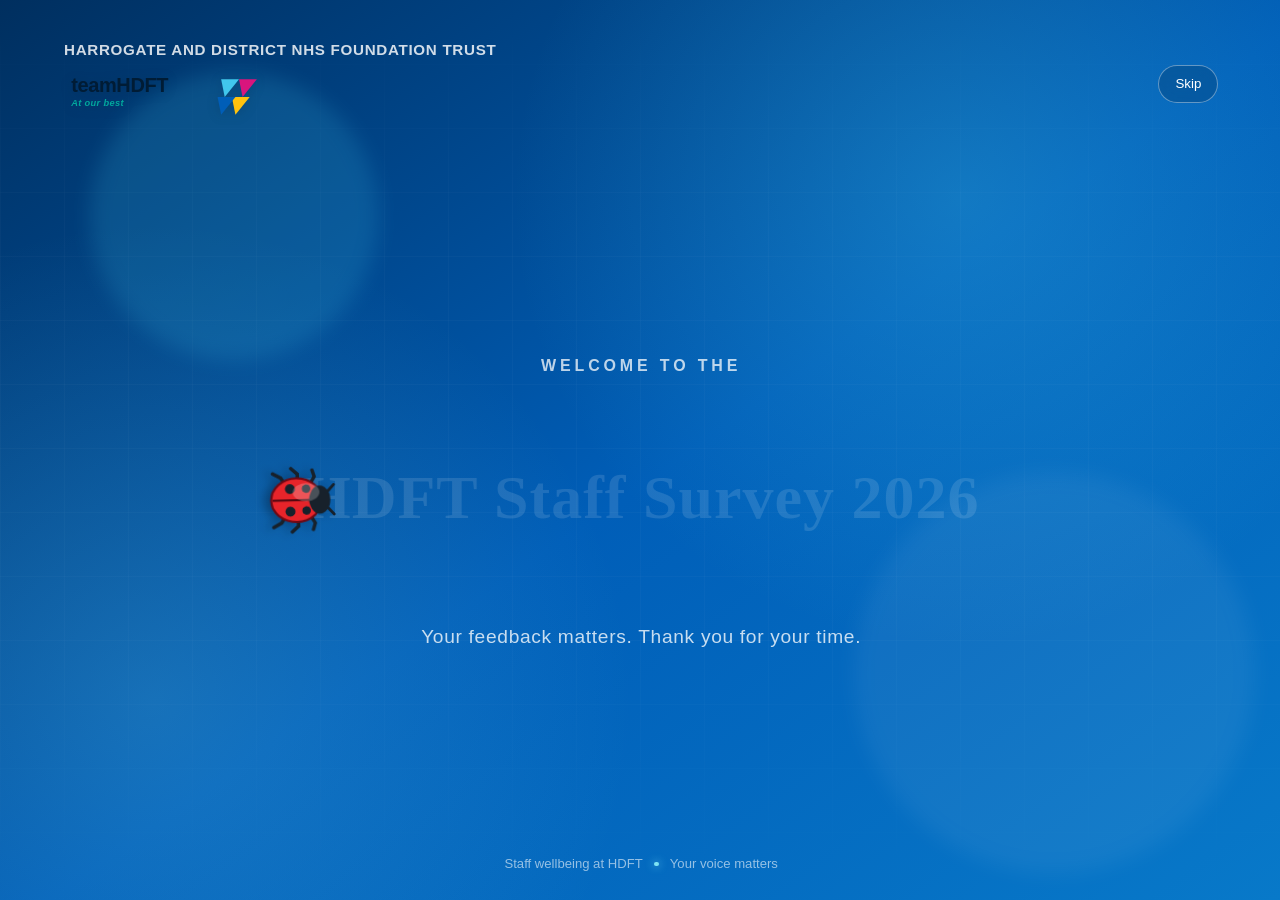
==== commit 05944919: "fix: close token-entry div so survey page renders after landing" ====
--- a/public/index.html
+++ b/public/index.html
@@ -86,7 +86,7 @@
         </div>
 
         <!-- Token Entry Page -->
-        <div id="token-entry" class="page hidden">
+        <div id="token-entry" class="page hidden"></div>
 
         <!-- Survey Page -->
         <div id="survey-page" class="page hidden">
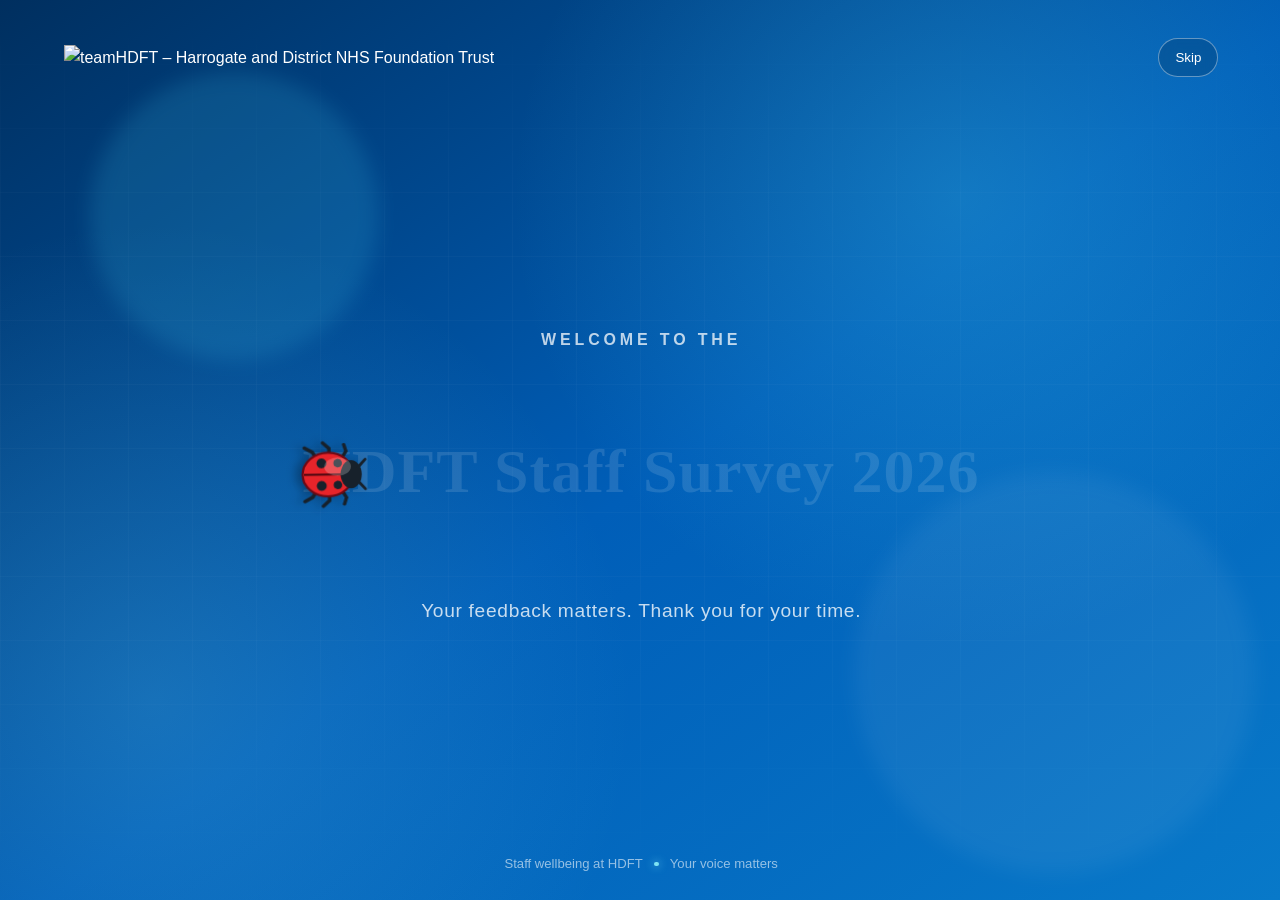
==== commit 8e5894f7: "Add trust logo to landing page and survey header" ====
--- a/public/index.html
+++ b/public/index.html
@@ -27,19 +27,9 @@
         <div class="grid" aria-hidden="true"></div><span class="glow g1"></span><span class="glow g2"></span>
         <header>
             <div class="header-left">
-                <div class="org">Harrogate and District NHS Foundation Trust</div>
-                <svg class="team-hdft-logo" viewBox="0 0 280 80" role="img" aria-label="teamHDFT At our best">
-                    <defs>
-                        <style>
-                            .hdft-text{font-family:Arial,sans-serif;font-weight:700}.hdft-team{font-size:28px;fill:#001c35;letter-spacing:-.5px}.hdft-at{font-size:13px;fill:#00a89d;letter-spacing:.5px;font-style:italic}
-                        </style>
-                    </defs>
-                    <!-- Geometric shapes (swoosh) -->
-                    <polygon points="220,10 245,10 225,35" fill="#41c7ed"/><polygon points="245,10 270,10 250,35" fill="#d9157d"/><polygon points="235,35 260,35 240,60" fill="#ffc20e"/><polygon points="215,35 240,35 220,60" fill="#005eb8"/>
-                    <!-- Text -->
-                    <text x="10" y="28" class="hdft-text hdft-team">teamHDFT</text>
-                    <text x="10" y="48" class="hdft-text hdft-at">At our best</text>
-                </svg>
+                <div class="logo-badge">
+                    <img src="images/hdft-logo.png" class="trust-logo" alt="teamHDFT – Harrogate and District NHS Foundation Trust">
+                </div>
             </div>
             <button class="skip" id="skip">Skip</button>
         </header>
@@ -92,6 +82,7 @@
         <div id="survey-page" class="page hidden">
             <div class="survey-container">
                 <div class="survey-header">
+                    <img src="images/hdft-logo.png" class="survey-trust-logo" alt="teamHDFT – Harrogate and District NHS Foundation Trust">
                     <h1 id="survey-title">HDFT Staff Survey</h1>
                     <p id="survey-description" class="survey-description"></p>
                     <div class="progress-bar">
--- a/public/css/styles.css
+++ b/public/css/styles.css
@@ -307,6 +307,13 @@
     border-bottom: 1px solid var(--border-color);
 }
 
+.survey-trust-logo {
+    height: 52px;
+    width: auto;
+    margin-bottom: var(--spacing-md);
+    display: block;
+}
+
 .survey-header h1 {
     color: var(--primary-color);
     margin-bottom: var(--spacing-sm);
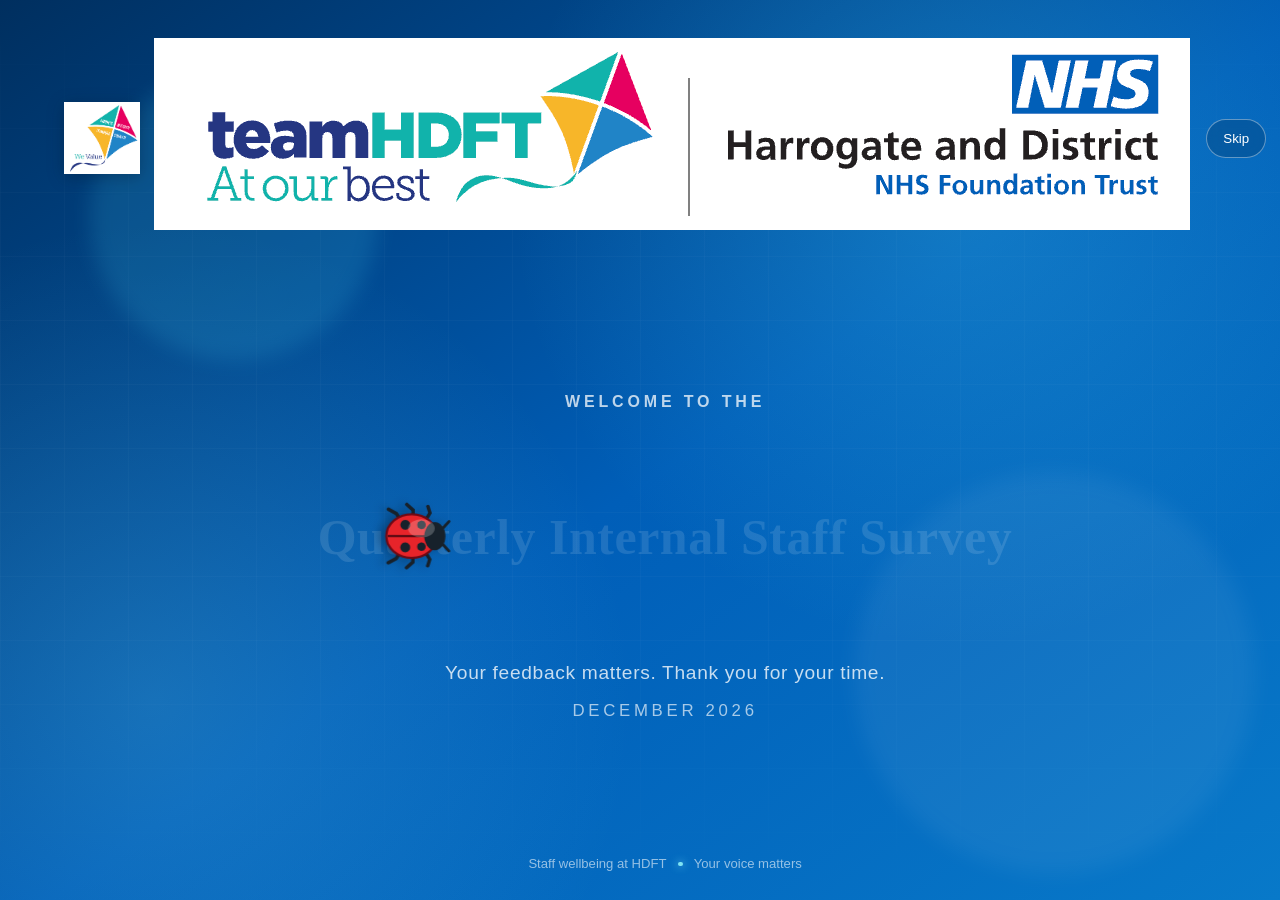
==== commit 649d1308: "Add kite-logo to landing + survey headers; dynamic Quarterly title with month/year; fix responsive h" ====
--- a/public/index.html
+++ b/public/index.html
@@ -12,12 +12,12 @@
     .landing.leaving{opacity:0;visibility:hidden;transform:scale(1.025)}
     .grid{position:absolute;inset:0;z-index:-2;opacity:.16;background-image:linear-gradient(rgb(255 255 255/.15) 1px,transparent 1px),linear-gradient(90deg,rgb(255 255 255/.15) 1px,transparent 1px);background-size:64px 64px;mask-image:linear-gradient(transparent,#000 25%,#000 70%,transparent)}
     .glow{position:absolute;border-radius:50%;filter:blur(10px);opacity:.35;animation:float 9s ease-in-out infinite}.g1{width:18rem;height:18rem;top:8%;left:7%;background:rgb(65 199 237/.45)}.g2{width:25rem;height:25rem;right:2%;bottom:3%;background:rgb(255 255 255/.16);animation-delay:-3s}
-    header{display:flex;justify-content:space-between;align-items:center;gap:1rem;padding:clamp(1.2rem,3vw,2.5rem) clamp(1.2rem,5vw,5rem);z-index:5}.header-left{display:flex;flex-direction:column;gap:.6rem;align-items:flex-start}.org{color:rgb(255 255 255/.82);font-size:clamp(.72rem,1.2vw,.95rem);font-weight:650;letter-spacing:.045em;text-transform:uppercase}.team-hdft-logo{width:clamp(140px,20vw,200px);height:auto;filter:drop-shadow(0 2px 6px rgb(0 28 53/.2))}.skip,.continue-intro{border-radius:999px;cursor:pointer;transition:.18s;border:none;font-weight:500}.skip{border:1px solid rgb(255 255 255/.38);padding:.68rem 1rem;color:#fff;background:rgb(0 28 53/.2);backdrop-filter:blur(8px)}.skip:hover{color:var(--deep);background:#fff}.skip:focus-visible,.continue-intro:focus-visible{outline:3px solid #ffeb3b;outline-offset:4px}
-    main{display:grid;place-items:center;padding:1rem clamp(1rem,4vw,4rem)}.intro,.identity{grid-area:1/1;width:min(94vw,1180px);display:flex;flex-direction:column;align-items:center;text-align:center;transition:.9s cubic-bezier(.22,1,.36,1)}.eyebrow,.overline{margin:0 0 1.2rem;color:rgb(255 255 255/.74);font-weight:700;letter-spacing:.24em;text-transform:uppercase}.stage{position:relative;width:min(94vw,1106px);height:clamp(125px,18vw,205px);display:flex;align-items:center}.wordmark{width:100%;height:auto;overflow:visible}.word-shadow,.word-ink{font-family:"Segoe Script","Bradley Hand","Comic Sans MS",cursive;font-size:62px;font-weight:600;letter-spacing:1px}.word-shadow{fill:rgb(255 255 255/.12)}.word-ink{fill:#fff}
+    header{display:flex;justify-content:space-between;align-items:center;gap:1rem;padding:clamp(1.2rem,3vw,2.5rem) clamp(1.2rem,5vw,5rem);z-index:5}.header-left{display:flex;flex-direction:row;align-items:center;gap:.9rem}.kite-logo{height:clamp(44px,7vw,72px);width:auto;filter:drop-shadow(0 3px 8px rgb(0 20 40/.3))}.org{color:rgb(255 255 255/.82);font-size:clamp(.72rem,1.2vw,.95rem);font-weight:650;letter-spacing:.045em;text-transform:uppercase}.team-hdft-logo{width:clamp(140px,20vw,200px);height:auto;filter:drop-shadow(0 2px 6px rgb(0 28 53/.2))}.skip,.continue-intro{border-radius:999px;cursor:pointer;transition:.18s;border:none;font-weight:500}.skip{border:1px solid rgb(255 255 255/.38);padding:.68rem 1rem;color:#fff;background:rgb(0 28 53/.2);backdrop-filter:blur(8px)}.skip:hover{color:var(--deep);background:#fff}.skip:focus-visible,.continue-intro:focus-visible{outline:3px solid #ffeb3b;outline-offset:4px}
+    main{display:grid;place-items:center;padding:1rem clamp(1rem,4vw,4rem)}.intro,.identity{grid-area:1/1;width:min(94vw,1180px);display:flex;flex-direction:column;align-items:center;text-align:center;transition:.9s cubic-bezier(.22,1,.36,1)}.eyebrow,.overline{margin:0 0 1.2rem;color:rgb(255 255 255/.74);font-weight:700;letter-spacing:.24em;text-transform:uppercase}.stage{position:relative;width:min(94vw,1106px);height:clamp(125px,18vw,205px);display:flex;align-items:center}.wordmark{width:100%;height:auto;overflow:visible}.word-shadow,.word-ink{font-family:"Segoe Script","Bradley Hand","Comic Sans MS",cursive;font-size:50px;font-weight:600;letter-spacing:.5px}.survey-period{margin:.6rem 0 0;color:rgb(255 255 255/.65);font-size:clamp(.8rem,1.8vw,1.05rem);letter-spacing:.22em;text-transform:uppercase;font-weight:500}.word-shadow{fill:rgb(255 255 255/.12)}.word-ink{fill:#fff}
     .guide{fill:none;stroke:transparent}.ladybird-wrap{position:absolute;width:clamp(2.7rem,5.5vw,4.8rem);height:clamp(2.7rem,5.5vw,4.8rem);left:0;top:50%;opacity:0;transform:translate(-50%,-50%);filter:drop-shadow(0 6px 5px rgb(0 20 40/.36))}.ladybird-wrap.moving{opacity:1}.ladybird{width:100%;height:100%;overflow:visible;animation:bob .36s ease-in-out infinite alternate}.legs{transform-origin:center;animation:legs .18s ease-in-out infinite alternate}.particle{position:absolute;z-index:3;border-radius:50%;pointer-events:none;background:radial-gradient(circle,#fff 0 20%,var(--aqua) 30% 55%,transparent 72%);box-shadow:0 0 9px var(--aqua);animation:particle .9s ease-out forwards}.message{margin:1.2rem 0 0;color:rgb(255 255 255/.78);font-size:clamp(.9rem,1.8vw,1.2rem);letter-spacing:.035em;opacity:0;animation:reveal .7s ease 5s forwards}
     .identity{opacity:0;visibility:hidden;transform:translateY(2rem) scale(.92)}.landing.logo .intro{opacity:0;visibility:hidden;transform:translateY(-2rem) scale(.96)}.landing.logo .identity{opacity:1;visibility:visible;transform:none}.dotlogo{display:flex;align-items:center;justify-content:center;line-height:.85;filter:drop-shadow(0 12px 28px rgb(0 28 53/.25))}.letter{font-size:clamp(6.5rem,18vw,13rem);font-weight:800;letter-spacing:-.08em}.o{position:relative;width:clamp(5.8rem,15vw,11rem);height:clamp(5.8rem,15vw,11rem);margin:0 clamp(.4rem,1.4vw,1rem);border:clamp(.6rem,1.7vw,1.2rem) solid rgb(255 255 255/.95);border-radius:50%;box-shadow:0 0 38px rgb(65 199 237/.25)}.orbit{position:absolute;inset:-.65rem;border:2px dashed rgb(127 228 244/.4);border-radius:50%;animation:spin 14s linear infinite}.logo-bug{position:absolute;top:-20%;left:50%;width:clamp(2.7rem,6vw,4.8rem);height:clamp(2.7rem,6vw,4.8rem);transform:translateX(-50%);animation:logoBug 2.5s ease-in-out infinite}.strap{margin:1.2rem 0 0;color:rgb(255 255 255/.86);font-size:clamp(1rem,2vw,1.35rem);letter-spacing:.14em}.logo-subtitle{margin:.4rem 0 0;color:rgb(255 255 255/.66);font-size:clamp(.7rem,1.4vw,.9rem);font-weight:400;letter-spacing:.06em;text-transform:lowercase}.continue-intro{display:inline-flex;align-items:center;justify-content:center;gap:.7rem;max-width:min(92vw,42rem);margin-top:1.8rem;padding:.95rem 1.6rem;text-align:center;line-height:1.4;white-space:normal;border:1px solid #fff;color:var(--deep);background:#fff;box-shadow:0 12px 28px rgb(0 28 53/.2)}.continue-intro:hover{color:#fff;background:var(--deep);transform:translateY(-2px)}footer{display:flex;justify-content:center;align-items:center;flex-wrap:wrap;gap:.7rem;padding:1rem 1.5rem 1.6rem;color:rgb(255 255 255/.58);font-size:clamp(.65rem,1.1vw,.82rem)}.footer-dot{width:.3rem;height:.3rem;border-radius:50%;background:var(--aqua);box-shadow:0 0 8px var(--aqua)}
     @keyframes write{to{stroke-dashoffset:0}}@keyframes reveal{to{opacity:1}}@keyframes float{50%{transform:translate(1.5rem,-1rem) scale(1.08)}}@keyframes bob{to{transform:scale(1.06)}}@keyframes legs{to{transform:skewX(3deg)}}@keyframes particle{0%{opacity:0;transform:scale(.25)}20%{opacity:1}to{opacity:0;transform:translate(var(--dx),var(--dy)) scale(1.15)}}@keyframes spin{to{transform:rotate(360deg)}}@keyframes logoBug{50%{transform:translateX(-50%) translateY(-.55rem) rotate(-8deg)}}
-    @media(max-width:600px){header{align-items:flex-start}.header-left{gap:.4rem}.org{max-width:13rem;font-size:.64rem}.team-hdft-logo{width:120px}.skip{font-size:.72rem;padding:.55rem .7rem}.stage{height:150px}.letter{font-size:clamp(5.2rem,27vw,7rem)}.o{width:clamp(4.4rem,22vw,5.8rem);height:clamp(4.4rem,22vw,5.8rem)}}
+    @media(max-width:600px){header{align-items:flex-start}.trust-logo{max-width:120px;max-height:40px}.skip{font-size:.72rem;padding:.55rem .7rem}.stage{height:130px}.word-shadow,.word-ink{font-size:34px}.letter{font-size:clamp(5.2rem,27vw,7rem)}.o{width:clamp(4.4rem,22vw,5.8rem);height:clamp(4.4rem,22vw,5.8rem)}}
     @media(prefers-reduced-motion:reduce){*{animation-duration:1ms!important;animation-delay:0ms!important;transition-duration:1ms!important}.intro{display:none}.identity{opacity:1;visibility:visible;transform:none}}
     </style>
 </head>
@@ -27,6 +27,7 @@
         <div class="grid" aria-hidden="true"></div><span class="glow g1"></span><span class="glow g2"></span>
         <header>
             <div class="header-left">
+                <img src="images/kite-logo.png" class="kite-logo" alt="" aria-hidden="true">
                 <div class="logo-badge">
                     <img src="images/hdft-logo.png" class="trust-logo" alt="teamHDFT – Harrogate and District NHS Foundation Trust">
                 </div>
@@ -47,8 +48,8 @@
                                 <rect id="revealRect" x="0" y="0" width="0" height="180" />
                             </clipPath>
                         </defs>
-                        <text class="word-shadow" x="553" y="108" text-anchor="middle">HDFT Staff Survey 2026</text>
-                        <text class="word-ink" x="553" y="108" text-anchor="middle" clip-path="url(#writingReveal)" filter="url(#textGlow)">HDFT Staff Survey 2026</text>
+                        <text id="word-shadow-text" class="word-shadow" x="553" y="108" text-anchor="middle">Quarterly Internal Staff Survey</text>
+                        <text id="word-ink-text" class="word-ink" x="553" y="108" text-anchor="middle" clip-path="url(#writingReveal)" filter="url(#textGlow)">Quarterly Internal Staff Survey</text>
                         <path id="inkPath" class="guide" d="M55 108 C245 95 410 112 555 102 C720 91 875 111 1050 101" />
                     </svg>
                     <div class="ladybird-wrap moving" id="bug" aria-hidden="true">
@@ -56,9 +57,10 @@
                     </div>
                 </div>
                 <p class="message">Your feedback matters. Thank you for your time.</p>
+                <p class="survey-period" id="survey-period-text"></p>
             </div>
             <div class="identity">
-                <p class="overline">Staff Survey 2026</p>
+                <p class="overline" id="survey-overline">Quarterly Internal Staff Survey</p>
                 <div class="dotlogo" aria-label="DOT"><span class="letter">D</span><span class="o"><span class="orbit"></span><span class="logo-bug" id="logoBug"></span></span><span class="letter">T</span></div>
                 <p class="logo-subtitle">digital opportunities team</p>
                 <p class="strap">Listen. Learn. Improve.</p>
@@ -82,7 +84,10 @@
         <div id="survey-page" class="page hidden">
             <div class="survey-container">
                 <div class="survey-header">
-                    <img src="images/hdft-logo.png" class="survey-trust-logo" alt="teamHDFT – Harrogate and District NHS Foundation Trust">
+                    <div class="survey-header-logos">
+                        <img src="images/kite-logo.png" class="survey-kite-logo" alt="" aria-hidden="true">
+                        <img src="images/hdft-logo.png" class="survey-trust-logo" alt="teamHDFT – Harrogate and District NHS Foundation Trust">
+                    </div>
                     <h1 id="survey-title">HDFT Staff Survey</h1>
                     <p id="survey-description" class="survey-description"></p>
                     <div class="progress-bar">
@@ -154,6 +159,17 @@
         const skipBtn = document.getElementById('skip');
         
         if (logoBug && bug) logoBug.innerHTML = bug.innerHTML;
+
+        // Set dynamic month/year across title elements
+        const monthYear = new Date().toLocaleDateString('en-GB', { month: 'long', year: 'numeric' });
+        ['word-shadow-text', 'word-ink-text'].forEach(id => {
+            const el = document.getElementById(id);
+            if (el) el.textContent = 'Quarterly Internal Staff Survey';
+        });
+        const periodEl = document.getElementById('survey-period-text');
+        if (periodEl) periodEl.textContent = monthYear;
+        const overlineEl = document.getElementById('survey-overline');
+        if (overlineEl) overlineEl.textContent = monthYear;
         
         const duration = 8600, delay = 600;
         const reduced = matchMedia('(prefers-reduced-motion: reduce)').matches;
--- a/public/css/styles.css
+++ b/public/css/styles.css
@@ -307,11 +307,22 @@
     border-bottom: 1px solid var(--border-color);
 }
 
+.survey-header-logos {
+    display: flex;
+    align-items: center;
+    gap: 1rem;
+    margin-bottom: var(--spacing-md);
+}
+
+.survey-kite-logo {
+    height: 44px;
+    width: auto;
+}
+
 .survey-trust-logo {
     height: 52px;
     width: auto;
-    margin-bottom: var(--spacing-md);
-    display: block;
+    object-fit: contain;
 }
 
 .survey-header h1 {
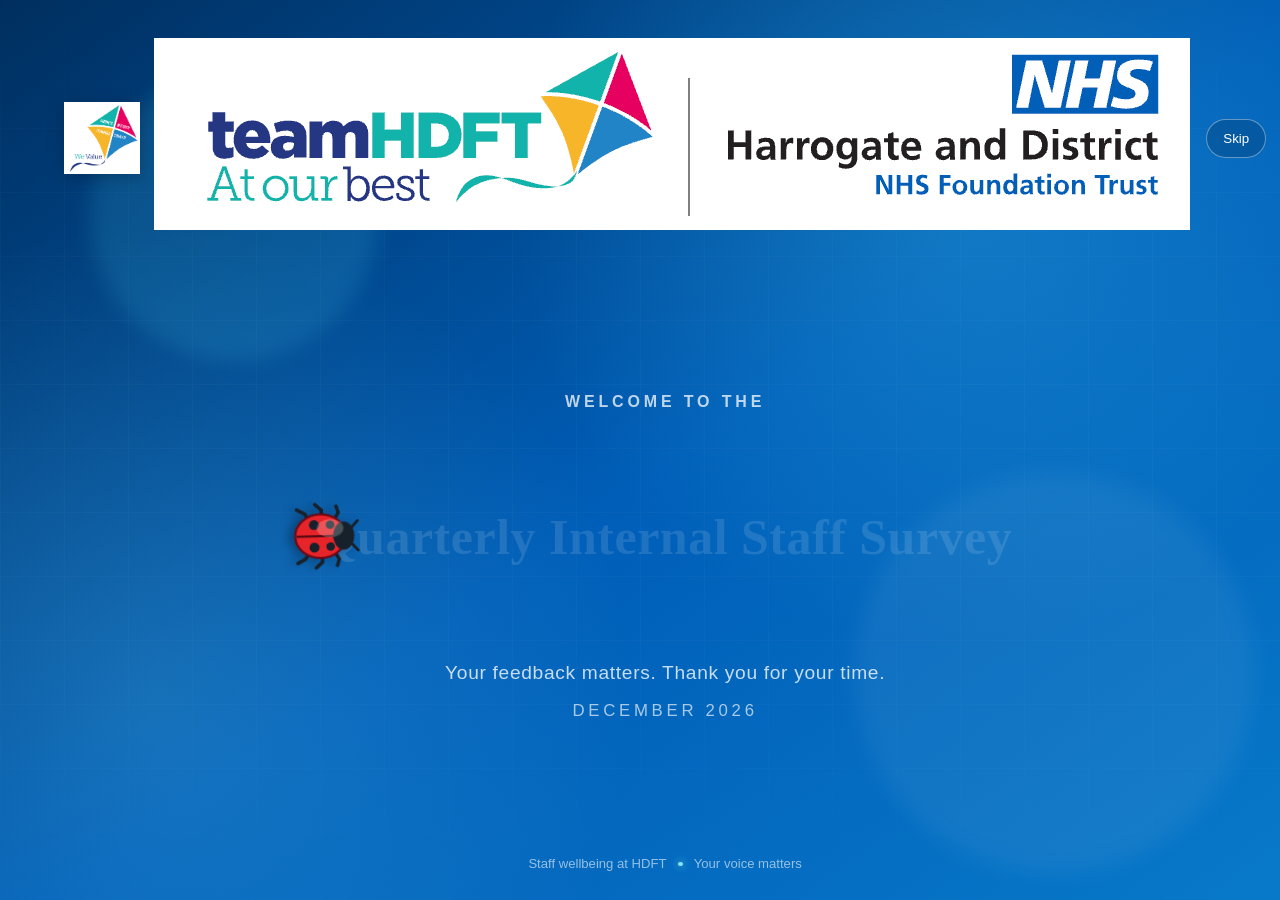
==== commit 3a91f20a: "Fix skip button; auto-scroll to confirmation on submit; Q1 select-3 hint" ====
--- a/public/index.html
+++ b/public/index.html
@@ -216,7 +216,7 @@
             }, 650);
         }
         
-        if (skipBtn) skipBtn.onclick = finish;
+        // Skip is handled by app.js so it also triggers token validation + survey load
         
         if (reduced) {
             if (revealRect) revealRect.setAttribute('width', '1106');
--- a/public/css/styles.css
+++ b/public/css/styles.css
@@ -336,6 +336,13 @@
     margin-bottom: var(--spacing-md);
 }
 
+.answer-hint {
+    font-size: 13px;
+    color: var(--text-light);
+    font-style: italic;
+    margin: 2px 0 var(--spacing-sm);
+}
+
 .survey-container {
     background: var(--white);
     border-radius: var(--border-radius);
